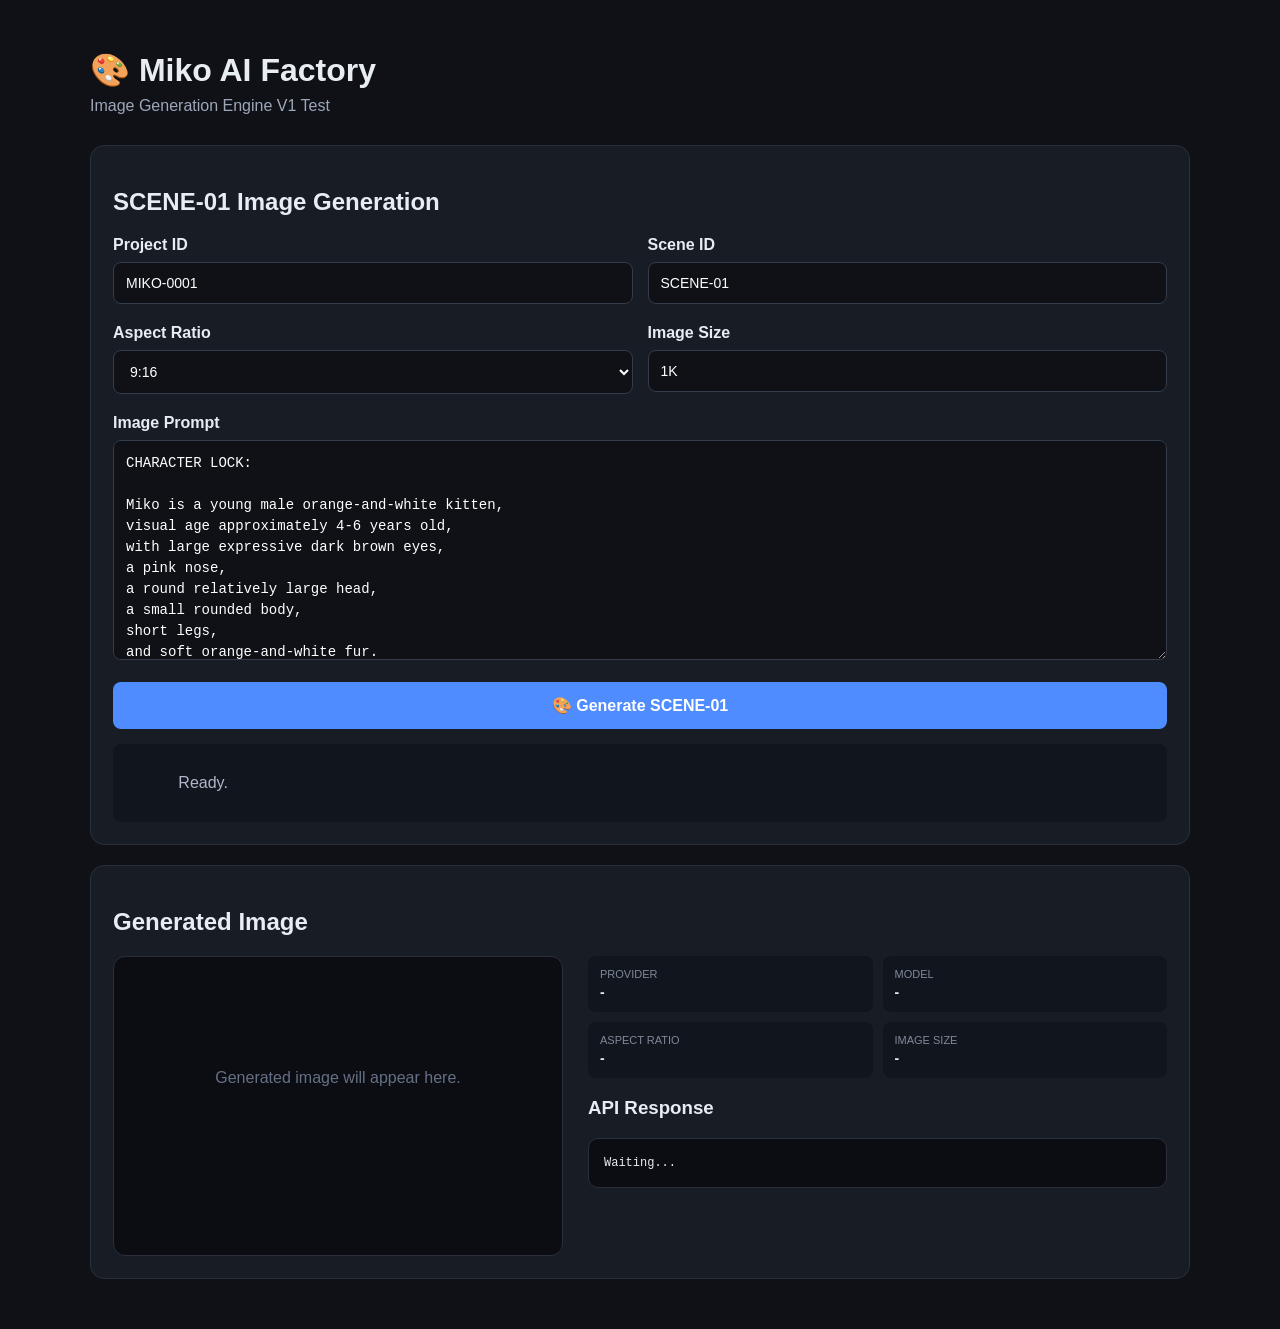
==== frontend/test/image.html @ 65951f98 "Create image.html" ====
<!DOCTYPE html>
<html lang="en">

<head>

    <meta charset="UTF-8">

    <meta
        name="viewport"
        content="width=device-width, initial-scale=1.0"
    >

    <title>Miko AI Factory - Image Engine Test</title>

    <style>

        * {
            box-sizing: border-box;
        }

        body {
            margin: 0;
            padding: 30px;
            background: #0f1117;
            color: #e8ecf3;
            font-family:
                Arial,
                Helvetica,
                sans-serif;
        }

        .container {
            max-width: 1100px;
            margin: 0 auto;
        }

        h1 {
            margin-bottom: 8px;
        }

        .subtitle {
            color: #9da7b8;
            margin-bottom: 30px;
        }

        .card {
            background: #181c25;
            border: 1px solid #292f3b;
            border-radius: 14px;
            padding: 22px;
            margin-bottom: 20px;
        }

        label {
            display: block;
            margin-bottom: 8px;
            font-weight: bold;
        }

        input,
        textarea,
        select {
            width: 100%;
            background: #0f1117;
            color: #ffffff;
            border: 1px solid #343b49;
            border-radius: 8px;
            padding: 12px;
            font-size: 14px;
        }

        textarea {
            min-height: 220px;
            resize: vertical;
            line-height: 1.5;
        }

        .row {
            display: grid;
            grid-template-columns: 1fr 1fr;
            gap: 15px;
            margin-bottom: 20px;
        }

        button {
            width: 100%;
            padding: 14px;
            border: none;
            border-radius: 8px;
            background: #4f8cff;
            color: white;
            font-size: 16px;
            font-weight: bold;
            cursor: pointer;
        }

        button:hover {
            background: #3979ed;
        }

        button:disabled {
            background: #3a4050;
            cursor: not-allowed;
        }

        .status {
            margin-top: 15px;
            padding: 12px;
            border-radius: 8px;
            background: #11151d;
            color: #aeb8c8;
            white-space: pre-wrap;
        }

        .result {
            display: grid;
            grid-template-columns: minmax(280px, 450px) 1fr;
            gap: 25px;
            align-items: start;
        }

        .image-container {
            background: #0b0d12;
            border: 1px solid #292f3b;
            border-radius: 12px;
            padding: 12px;
            text-align: center;
            min-height: 300px;
        }

        .image-container img {
            max-width: 100%;
            max-height: 700px;
            border-radius: 8px;
            display: none;
            margin: 0 auto;
        }

        .placeholder {
            color: #667085;
            padding: 100px 20px;
        }

        pre {
            background: #0b0d12;
            border: 1px solid #292f3b;
            border-radius: 10px;
            padding: 15px;
            overflow-x: auto;
            white-space: pre-wrap;
            word-break: break-word;
            font-size: 12px;
            line-height: 1.5;
        }

        .meta {
            display: grid;
            grid-template-columns: 1fr 1fr;
            gap: 10px;
            margin-bottom: 15px;
        }

        .meta-box {
            background: #11151d;
            border-radius: 8px;
            padding: 12px;
        }

        .meta-label {
            font-size: 11px;
            color: #7f8999;
            margin-bottom: 4px;
        }

        .meta-value {
            font-size: 14px;
            font-weight: bold;
        }

        @media (max-width: 800px) {

            body {
                padding: 15px;
            }

            .row,
            .result {
                grid-template-columns: 1fr;
            }

        }

    </style>

</head>


<body>

<div class="container">

    <h1>🎨 Miko AI Factory</h1>

    <div class="subtitle">
        Image Generation Engine V1 Test
    </div>


    <!-- INPUT -->

    <div class="card">

        <h2>SCENE-01 Image Generation</h2>

        <div class="row">

            <div>

                <label for="projectId">
                    Project ID
                </label>

                <input
                    id="projectId"
                    value="MIKO-0001"
                >

            </div>


            <div>

                <label for="sceneId">
                    Scene ID
                </label>

                <input
                    id="sceneId"
                    value="SCENE-01"
                >

            </div>

        </div>


        <div class="row">

            <div>

                <label for="aspectRatio">
                    Aspect Ratio
                </label>

                <select id="aspectRatio">

                    <option value="9:16">
                        9:16
                    </option>

                    <option value="16:9">
                        16:9
                    </option>

                    <option value="1:1">
                        1:1
                    </option>

                </select>

            </div>


            <div>

                <label for="imageSize">
                    Image Size
                </label>

                <input
                    value="1K"
                    disabled
                >

            </div>

        </div>


        <label for="prompt">
            Image Prompt
        </label>

        <textarea id="prompt">CHARACTER LOCK:

Miko is a young male orange-and-white kitten,
visual age approximately 4-6 years old,
with large expressive dark brown eyes,
a pink nose,
a round relatively large head,
a small rounded body,
short legs,
and soft orange-and-white fur.

Miko wears a bright blue hoodie with white drawstrings
and a paw-shaped pendant.

Miko does not wear shoes.

Miko is cheerful, curious, kind, playful,
friendly, brave, slightly clumsy, and helpful.


VISUAL STYLE:

Polished stylized 3D children's animation.

Colorful, warm, cheerful, safe, playful,
soft rounded shapes, expressive character design,
soft cinematic lighting, clean composition,
high visual clarity, child-friendly environment.

Target audience: children aged 3-8.

Vertical composition, 9:16 aspect ratio.


SCENE:

Location: Rainbow Park

Characters: Miko

Action:

Miko walks happily through a colorful sunny flower park
wearing his bright blue hoodie and paw-shaped pendant.
He notices something interesting on the ground
and stops to look down with a curious expression.


IMAGE REQUIREMENTS:

Create one clear vertical 9:16 production frame.

Show Miko clearly in the foreground.

Show Rainbow Park with colorful flowers
and a bright sunny atmosphere in the background.

Keep Miko's character identity consistent.

Do not introduce unnecessary characters.

Do not redesign Miko.

Do not add text, subtitles, logos, watermark,
or UI elements.

Create a clean, child-friendly composition
suitable as the starting frame for image-to-video generation.</textarea>


        <br><br>

        <button
            id="generateButton"
            onclick="generateImage()"
        >
            🎨 Generate SCENE-01
        </button>


        <div
            id="status"
            class="status"
        >
            Ready.
        </div>

    </div>


    <!-- RESULT -->

    <div class="card">

        <h2>Generated Image</h2>

        <div class="result">

            <div class="image-container">

                <div
                    id="placeholder"
                    class="placeholder"
                >
                    Generated image will appear here.
                </div>

                <img
                    id="generatedImage"
                    alt="Generated Miko Scene"
                >

            </div>


            <div>

                <div class="meta">

                    <div class="meta-box">

                        <div class="meta-label">
                            PROVIDER
                        </div>

                        <div
                            id="provider"
                            class="meta-value"
                        >
                            -
                        </div>

                    </div>


                    <div class="meta-box">

                        <div class="meta-label">
                            MODEL
                        </div>

                        <div
                            id="model"
                            class="meta-value"
                        >
                            -
                        </div>

                    </div>


                    <div class="meta-box">

                        <div class="meta-label">
                            ASPECT RATIO
                        </div>

                        <div
                            id="ratio"
                            class="meta-value"
                        >
                            -
                        </div>

                    </div>


                    <div class="meta-box">

                        <div class="meta-label">
                            IMAGE SIZE
                        </div>

                        <div
                            id="size"
                            class="meta-value"
                        >
                            -
                        </div>

                    </div>

                </div>


                <h3>API Response</h3>

                <pre id="output">Waiting...</pre>

            </div>

        </div>

    </div>

</div>


<script>

const API_URL =
    "https://miko-ai-factory.side-gs78.workers.dev";


async function generateImage() {

    const button =
        document.getElementById(
            "generateButton"
        );

    const status =
        document.getElementById(
            "status"
        );

    const output =
        document.getElementById(
            "output"
        );

    const image =
        document.getElementById(
            "generatedImage"
        );

    const placeholder =
        document.getElementById(
            "placeholder"
        );


    const projectId =
        document.getElementById(
            "projectId"
        ).value.trim();


    const sceneId =
        document.getElementById(
            "sceneId"
        ).value.trim();


    const prompt =
        document.getElementById(
            "prompt"
        ).value.trim();


    const aspectRatio =
        document.getElementById(
            "aspectRatio"
        ).value;


    if (!prompt) {

        status.textContent =
            "❌ Image prompt is required.";

        return;
    }


    button.disabled = true;

    button.textContent =
        "⏳ Generating...";


    status.textContent =
        "Sending request to Gemini Image Engine...";


    output.textContent =
        "Waiting for response...";


    image.style.display =
        "none";

    placeholder.style.display =
        "block";


    try {

        const response =
            await fetch(
                `${API_URL}/api/image/generate`,
                {
                    method: "POST",

                    headers: {
                        "Content-Type":
                            "application/json"
                    },

                    body: JSON.stringify({

                        project_id:
                            projectId,

                        scene_id:
                            sceneId,

                        prompt:
                            prompt,

                        aspect_ratio:
                            aspectRatio,

                        reference_images:
                            []

                    })
                }
            );


        const data =
            await response.json();


        output.textContent =
            JSON.stringify(
                data,
                null,
                2
            );


        if (!response.ok) {

            throw new Error(
                data.message ||
                "Image generation failed."
            );

        }


        if (
            !data.success ||
            !data.image
        ) {

            throw new Error(
                "Invalid image response."
            );

        }


        const result =
            data.image;


        document.getElementById(
            "provider"
        ).textContent =
            result.provider || "-";


        document.getElementById(
            "model"
        ).textContent =
            result.model || "-";


        document.getElementById(
            "ratio"
        ).textContent =
            result.aspect_ratio || "-";


        document.getElementById(
            "size"
        ).textContent =
            result.image_size || "-";


        if (!result.image_data) {

            throw new Error(
                "Image data was not returned."
            );

        }


        image.src =
            `data:${result.mime_type};base64,${result.image_data}`;


        image.onload =
            function () {

                image.style.display =
                    "block";

                placeholder.style.display =
                    "none";

                status.textContent =
                    "✅ Image generated successfully.";

            };


        image.onerror =
            function () {

                status.textContent =
                    "⚠️ Image data was received, but the browser could not display it.";

            };


    }
    catch (error) {

        console.error(
            error
        );


        status.textContent =
            "❌ " +
            error.message;


        output.textContent +=
            "\n\nERROR:\n" +
            error.message;

    }
    finally {

        button.disabled =
            false;

        button.textContent =
            "🎨 Generate SCENE-01";

    }

}

</script>

</body>

</html>
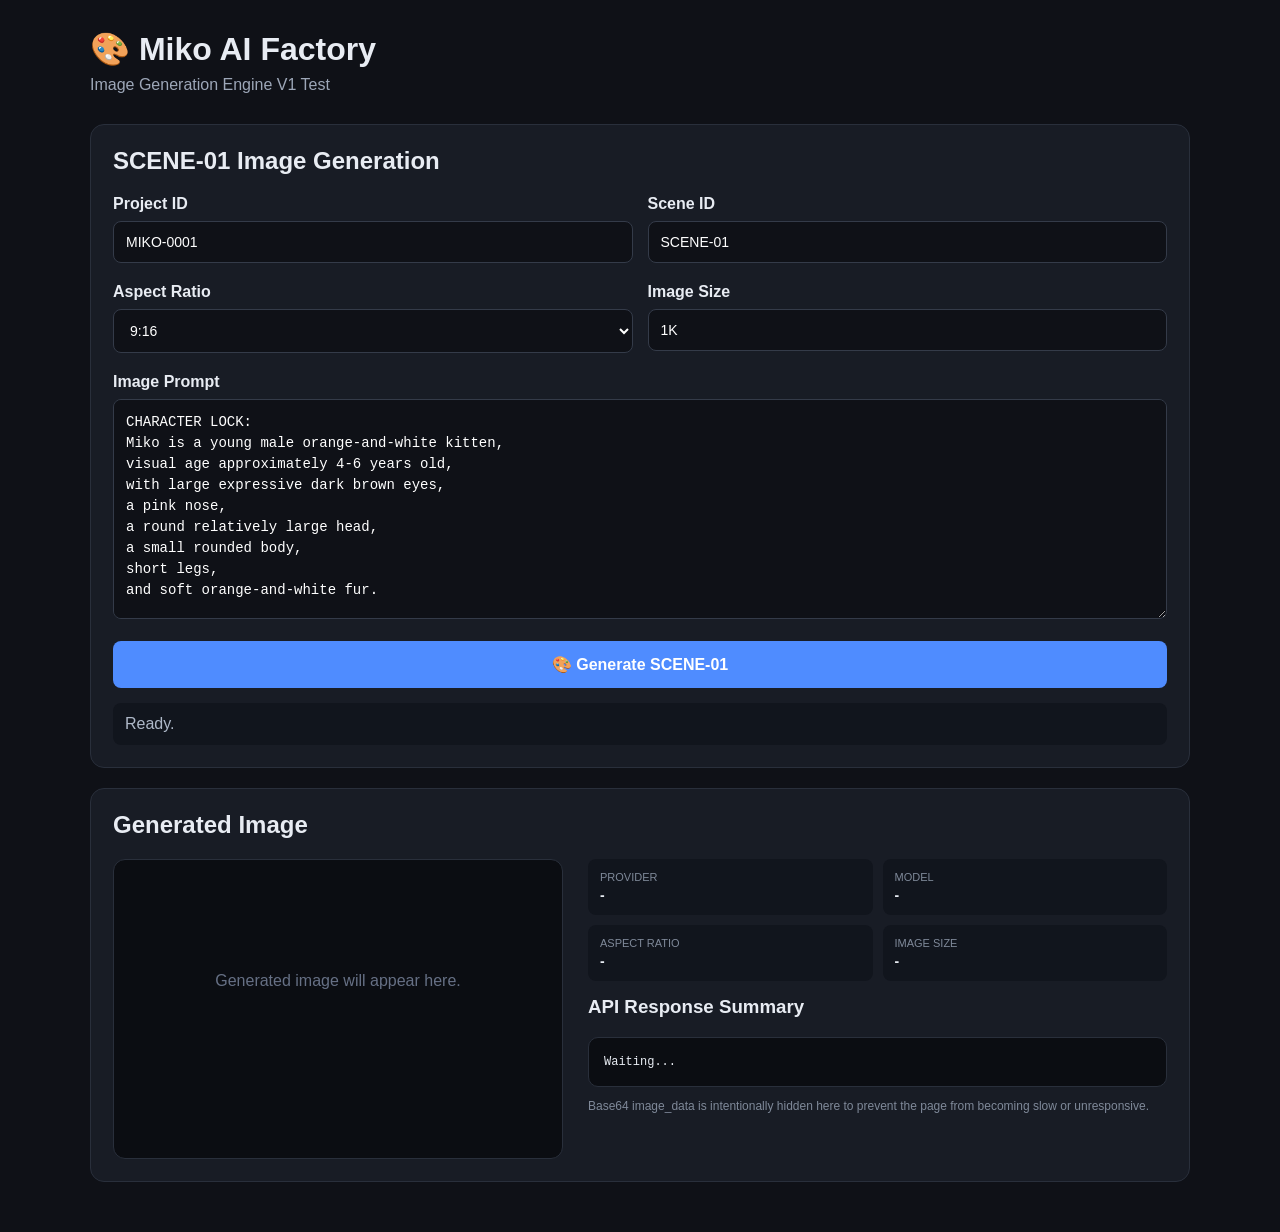
==== commit 01c5a2de: "Update image.html" ====
--- a/frontend/test/image.html
+++ b/frontend/test/image.html
@@ -1,298 +1,72 @@
 <!DOCTYPE html>
 <html lang="en">
-
 <head>
-
-    <meta charset="UTF-8">
-
-    <meta
-        name="viewport"
-        content="width=device-width, initial-scale=1.0"
-    >
-
-    <title>Miko AI Factory - Image Engine Test</title>
-
-    <style>
-
-        * {
-            box-sizing: border-box;
-        }
-
-        body {
-            margin: 0;
-            padding: 30px;
-            background: #0f1117;
-            color: #e8ecf3;
-            font-family:
-                Arial,
-                Helvetica,
-                sans-serif;
-        }
-
-        .container {
-            max-width: 1100px;
-            margin: 0 auto;
-        }
-
-        h1 {
-            margin-bottom: 8px;
-        }
-
-        .subtitle {
-            color: #9da7b8;
-            margin-bottom: 30px;
-        }
-
-        .card {
-            background: #181c25;
-            border: 1px solid #292f3b;
-            border-radius: 14px;
-            padding: 22px;
-            margin-bottom: 20px;
-        }
-
-        label {
-            display: block;
-            margin-bottom: 8px;
-            font-weight: bold;
-        }
-
-        input,
-        textarea,
-        select {
-            width: 100%;
-            background: #0f1117;
-            color: #ffffff;
-            border: 1px solid #343b49;
-            border-radius: 8px;
-            padding: 12px;
-            font-size: 14px;
-        }
-
-        textarea {
-            min-height: 220px;
-            resize: vertical;
-            line-height: 1.5;
-        }
-
-        .row {
-            display: grid;
-            grid-template-columns: 1fr 1fr;
-            gap: 15px;
-            margin-bottom: 20px;
-        }
-
-        button {
-            width: 100%;
-            padding: 14px;
-            border: none;
-            border-radius: 8px;
-            background: #4f8cff;
-            color: white;
-            font-size: 16px;
-            font-weight: bold;
-            cursor: pointer;
-        }
-
-        button:hover {
-            background: #3979ed;
-        }
-
-        button:disabled {
-            background: #3a4050;
-            cursor: not-allowed;
-        }
-
-        .status {
-            margin-top: 15px;
-            padding: 12px;
-            border-radius: 8px;
-            background: #11151d;
-            color: #aeb8c8;
-            white-space: pre-wrap;
-        }
-
-        .result {
-            display: grid;
-            grid-template-columns: minmax(280px, 450px) 1fr;
-            gap: 25px;
-            align-items: start;
-        }
-
-        .image-container {
-            background: #0b0d12;
-            border: 1px solid #292f3b;
-            border-radius: 12px;
-            padding: 12px;
-            text-align: center;
-            min-height: 300px;
-        }
-
-        .image-container img {
-            max-width: 100%;
-            max-height: 700px;
-            border-radius: 8px;
-            display: none;
-            margin: 0 auto;
-        }
-
-        .placeholder {
-            color: #667085;
-            padding: 100px 20px;
-        }
-
-        pre {
-            background: #0b0d12;
-            border: 1px solid #292f3b;
-            border-radius: 10px;
-            padding: 15px;
-            overflow-x: auto;
-            white-space: pre-wrap;
-            word-break: break-word;
-            font-size: 12px;
-            line-height: 1.5;
-        }
-
-        .meta {
-            display: grid;
-            grid-template-columns: 1fr 1fr;
-            gap: 10px;
-            margin-bottom: 15px;
-        }
-
-        .meta-box {
-            background: #11151d;
-            border-radius: 8px;
-            padding: 12px;
-        }
-
-        .meta-label {
-            font-size: 11px;
-            color: #7f8999;
-            margin-bottom: 4px;
-        }
-
-        .meta-value {
-            font-size: 14px;
-            font-weight: bold;
-        }
-
-        @media (max-width: 800px) {
-
-            body {
-                padding: 15px;
-            }
-
-            .row,
-            .result {
-                grid-template-columns: 1fr;
-            }
-
-        }
-
-    </style>
-
+<meta charset="UTF-8">
+<meta name="viewport" content="width=device-width, initial-scale=1.0">
+<title>Miko AI Factory - Image Engine Test</title>
+<style>
+*{box-sizing:border-box}
+body{margin:0;padding:30px;background:#0f1117;color:#e8ecf3;font-family:Arial,Helvetica,sans-serif}
+.container{max-width:1100px;margin:auto}
+.card{background:#181c25;border:1px solid #292f3b;border-radius:14px;padding:22px;margin-bottom:20px}
+h1{margin:0 0 8px}.subtitle{color:#9da7b8;margin-bottom:30px}
+h2,h3{margin-top:0}
+.row{display:grid;grid-template-columns:1fr 1fr;gap:15px;margin-bottom:20px}
+label{display:block;margin-bottom:8px;font-weight:bold}
+input,textarea,select{width:100%;background:#0f1117;color:#fff;border:1px solid #343b49;border-radius:8px;padding:12px;font-size:14px}
+textarea{min-height:220px;resize:vertical;line-height:1.5}
+button{width:100%;padding:14px;border:0;border-radius:8px;background:#4f8cff;color:#fff;font-size:16px;font-weight:bold;cursor:pointer}
+button:disabled{background:#3a4050;cursor:not-allowed}
+.status{margin-top:15px;padding:12px;border-radius:8px;background:#11151d;color:#aeb8c8;white-space:pre-wrap}
+.result{display:grid;grid-template-columns:minmax(280px,450px) 1fr;gap:25px;align-items:start}
+.image-container{background:#0b0d12;border:1px solid #292f3b;border-radius:12px;padding:12px;text-align:center;min-height:300px}
+.image-container img{max-width:100%;max-height:700px;border-radius:8px;display:none;margin:auto}
+.placeholder{color:#667085;padding:100px 20px}
+.meta{display:grid;grid-template-columns:1fr 1fr;gap:10px;margin-bottom:15px}
+.meta-box{background:#11151d;border-radius:8px;padding:12px}
+.meta-label{font-size:11px;color:#7f8999;margin-bottom:4px}
+.meta-value{font-size:14px;font-weight:bold;word-break:break-word}
+pre{background:#0b0d12;border:1px solid #292f3b;border-radius:10px;padding:15px;overflow:auto;white-space:pre-wrap;word-break:break-word;font-size:12px;line-height:1.5}
+.notice{font-size:12px;color:#7f8999;margin-top:8px}
+@media(max-width:800px){body{padding:15px}.row,.result{grid-template-columns:1fr}}
+</style>
 </head>
-
-
 <body>
-
 <div class="container">
-
-    <h1>🎨 Miko AI Factory</h1>
-
-    <div class="subtitle">
-        Image Generation Engine V1 Test
-    </div>
-
-
-    <!-- INPUT -->
-
-    <div class="card">
-
-        <h2>SCENE-01 Image Generation</h2>
-
-        <div class="row">
-
-            <div>
-
-                <label for="projectId">
-                    Project ID
-                </label>
-
-                <input
-                    id="projectId"
-                    value="MIKO-0001"
-                >
-
-            </div>
-
-
-            <div>
-
-                <label for="sceneId">
-                    Scene ID
-                </label>
-
-                <input
-                    id="sceneId"
-                    value="SCENE-01"
-                >
-
-            </div>
-
-        </div>
-
-
-        <div class="row">
-
-            <div>
-
-                <label for="aspectRatio">
-                    Aspect Ratio
-                </label>
-
-                <select id="aspectRatio">
-
-                    <option value="9:16">
-                        9:16
-                    </option>
-
-                    <option value="16:9">
-                        16:9
-                    </option>
-
-                    <option value="1:1">
-                        1:1
-                    </option>
-
-                </select>
-
-            </div>
-
-
-            <div>
-
-                <label for="imageSize">
-                    Image Size
-                </label>
-
-                <input
-                    value="1K"
-                    disabled
-                >
-
-            </div>
-
-        </div>
-
-
-        <label for="prompt">
-            Image Prompt
-        </label>
-
-        <textarea id="prompt">CHARACTER LOCK:
-
+<h1>🎨 Miko AI Factory</h1>
+<div class="subtitle">Image Generation Engine V1 Test</div>
+
+<div class="card">
+<h2>SCENE-01 Image Generation</h2>
+
+<div class="row">
+<div>
+<label for="projectId">Project ID</label>
+<input id="projectId" value="MIKO-0001">
+</div>
+<div>
+<label for="sceneId">Scene ID</label>
+<input id="sceneId" value="SCENE-01">
+</div>
+</div>
+
+<div class="row">
+<div>
+<label for="aspectRatio">Aspect Ratio</label>
+<select id="aspectRatio">
+<option value="9:16">9:16</option>
+<option value="16:9">16:9</option>
+<option value="1:1">1:1</option>
+</select>
+</div>
+<div>
+<label>Image Size</label>
+<input value="1K" disabled>
+</div>
+</div>
+
+<label for="prompt">Image Prompt</label>
+<textarea id="prompt">CHARACTER LOCK:
 Miko is a young male orange-and-white kitten,
 visual age approximately 4-6 years old,
 with large expressive dark brown eyes,
@@ -310,439 +84,180 @@
 Miko is cheerful, curious, kind, playful,
 friendly, brave, slightly clumsy, and helpful.
 
-
 VISUAL STYLE:
-
 Polished stylized 3D children's animation.
-
 Colorful, warm, cheerful, safe, playful,
 soft rounded shapes, expressive character design,
 soft cinematic lighting, clean composition,
 high visual clarity, child-friendly environment.
 
 Target audience: children aged 3-8.
-
 Vertical composition, 9:16 aspect ratio.
 
-
 SCENE:
-
 Location: Rainbow Park
-
 Characters: Miko
 
 Action:
-
 Miko walks happily through a colorful sunny flower park
 wearing his bright blue hoodie and paw-shaped pendant.
 He notices something interesting on the ground
 and stops to look down with a curious expression.
 
-
 IMAGE REQUIREMENTS:
-
 Create one clear vertical 9:16 production frame.
-
 Show Miko clearly in the foreground.
-
 Show Rainbow Park with colorful flowers
 and a bright sunny atmosphere in the background.
-
 Keep Miko's character identity consistent.
-
 Do not introduce unnecessary characters.
-
 Do not redesign Miko.
-
 Do not add text, subtitles, logos, watermark,
 or UI elements.
-
 Create a clean, child-friendly composition
 suitable as the starting frame for image-to-video generation.</textarea>
 
-
-        <br><br>
-
-        <button
-            id="generateButton"
-            onclick="generateImage()"
-        >
-            🎨 Generate SCENE-01
-        </button>
-
-
-        <div
-            id="status"
-            class="status"
-        >
-            Ready.
-        </div>
-
-    </div>
-
-
-    <!-- RESULT -->
-
-    <div class="card">
-
-        <h2>Generated Image</h2>
-
-        <div class="result">
-
-            <div class="image-container">
-
-                <div
-                    id="placeholder"
-                    class="placeholder"
-                >
-                    Generated image will appear here.
-                </div>
-
-                <img
-                    id="generatedImage"
-                    alt="Generated Miko Scene"
-                >
-
-            </div>
-
-
-            <div>
-
-                <div class="meta">
-
-                    <div class="meta-box">
-
-                        <div class="meta-label">
-                            PROVIDER
-                        </div>
-
-                        <div
-                            id="provider"
-                            class="meta-value"
-                        >
-                            -
-                        </div>
-
-                    </div>
-
-
-                    <div class="meta-box">
-
-                        <div class="meta-label">
-                            MODEL
-                        </div>
-
-                        <div
-                            id="model"
-                            class="meta-value"
-                        >
-                            -
-                        </div>
-
-                    </div>
-
-
-                    <div class="meta-box">
-
-                        <div class="meta-label">
-                            ASPECT RATIO
-                        </div>
-
-                        <div
-                            id="ratio"
-                            class="meta-value"
-                        >
-                            -
-                        </div>
-
-                    </div>
-
-
-                    <div class="meta-box">
-
-                        <div class="meta-label">
-                            IMAGE SIZE
-                        </div>
-
-                        <div
-                            id="size"
-                            class="meta-value"
-                        >
-                            -
-                        </div>
-
-                    </div>
-
-                </div>
-
-
-                <h3>API Response</h3>
-
-                <pre id="output">Waiting...</pre>
-
-            </div>
-
-        </div>
-
-    </div>
-
-</div>
-
+<br><br>
+<button id="generateButton" onclick="generateImage()">🎨 Generate SCENE-01</button>
+<div id="status" class="status">Ready.</div>
+</div>
+
+<div class="card">
+<h2>Generated Image</h2>
+<div class="result">
+<div class="image-container">
+<div id="placeholder" class="placeholder">Generated image will appear here.</div>
+<img id="generatedImage" alt="Generated Miko Scene">
+</div>
+
+<div>
+<div class="meta">
+<div class="meta-box"><div class="meta-label">PROVIDER</div><div id="provider" class="meta-value">-</div></div>
+<div class="meta-box"><div class="meta-label">MODEL</div><div id="model" class="meta-value">-</div></div>
+<div class="meta-box"><div class="meta-label">ASPECT RATIO</div><div id="ratio" class="meta-value">-</div></div>
+<div class="meta-box"><div class="meta-label">IMAGE SIZE</div><div id="size" class="meta-value">-</div></div>
+</div>
+
+<h3>API Response Summary</h3>
+<pre id="output">Waiting...</pre>
+<div class="notice">Base64 image_data is intentionally hidden here to prevent the page from becoming slow or unresponsive.</div>
+</div>
+</div>
+</div>
+</div>
 
 <script>
-
-const API_URL =
-    "https://miko-ai-factory.side-gs78.workers.dev";
-
+const API_URL = "https://miko-ai-factory.side-gs78.workers.dev";
+
+function setOutputSummary(data, fallbackProjectId, fallbackSceneId) {
+    const result = data && data.image ? data.image : {};
+
+    const summary = {
+        success: data && data.success === true,
+        project_id: result.project_id || fallbackProjectId,
+        scene_id: result.scene_id || fallbackSceneId,
+        status: result.status || "-",
+        provider: result.provider || "-",
+        model: result.model || "-",
+        mime_type: result.mime_type || "-",
+        aspect_ratio: result.aspect_ratio || "-",
+        image_size: result.image_size || "-",
+        image_data: result.image_data
+            ? "[BASE64 IMAGE DATA HIDDEN]"
+            : "[not returned]"
+    };
+
+    document.getElementById("output").textContent =
+        JSON.stringify(summary, null, 2);
+}
 
 async function generateImage() {
-
-    const button =
-        document.getElementById(
-            "generateButton"
-        );
-
-    const status =
-        document.getElementById(
-            "status"
-        );
-
-    const output =
-        document.getElementById(
-            "output"
-        );
-
-    const image =
-        document.getElementById(
-            "generatedImage"
-        );
-
-    const placeholder =
-        document.getElementById(
-            "placeholder"
-        );
-
-
-    const projectId =
-        document.getElementById(
-            "projectId"
-        ).value.trim();
-
-
-    const sceneId =
-        document.getElementById(
-            "sceneId"
-        ).value.trim();
-
-
-    const prompt =
-        document.getElementById(
-            "prompt"
-        ).value.trim();
-
-
-    const aspectRatio =
-        document.getElementById(
-            "aspectRatio"
-        ).value;
-
+    const button = document.getElementById("generateButton");
+    const status = document.getElementById("status");
+    const output = document.getElementById("output");
+    const image = document.getElementById("generatedImage");
+    const placeholder = document.getElementById("placeholder");
+
+    const projectId = document.getElementById("projectId").value.trim();
+    const sceneId = document.getElementById("sceneId").value.trim();
+    const prompt = document.getElementById("prompt").value.trim();
+    const aspectRatio = document.getElementById("aspectRatio").value;
 
     if (!prompt) {
-
-        status.textContent =
-            "❌ Image prompt is required.";
-
+        status.textContent = "❌ Image prompt is required.";
         return;
     }
 
-
     button.disabled = true;
-
-    button.textContent =
-        "⏳ Generating...";
-
-
-    status.textContent =
-        "Sending request to Gemini Image Engine...";
-
-
-    output.textContent =
-        "Waiting for response...";
-
-
-    image.style.display =
-        "none";
-
-    placeholder.style.display =
-        "block";
-
+    button.textContent = "⏳ Generating...";
+    status.textContent = "Sending request to Image Engine...";
+    output.textContent = "Waiting for response...";
+    image.style.display = "none";
+    image.removeAttribute("src");
+    placeholder.style.display = "block";
 
     try {
-
-        const response =
-            await fetch(
-                `${API_URL}/api/image/generate`,
-                {
-                    method: "POST",
-
-                    headers: {
-                        "Content-Type":
-                            "application/json"
-                    },
-
-                    body: JSON.stringify({
-
-                        project_id:
-                            projectId,
-
-                        scene_id:
-                            sceneId,
-
-                        prompt:
-                            prompt,
-
-                        aspect_ratio:
-                            aspectRatio,
-
-                        reference_images:
-                            []
-
-                    })
-                }
-            );
-
-
-        const data =
-            await response.json();
-
-
-        output.textContent =
-            JSON.stringify(
-                data,
-                null,
-                2
-            );
-
+        const response = await fetch(`${API_URL}/api/image/generate`, {
+            method: "POST",
+            headers: {"Content-Type": "application/json"},
+            body: JSON.stringify({
+                project_id: projectId,
+                scene_id: sceneId,
+                prompt: prompt,
+                aspect_ratio: aspectRatio,
+                reference_images: []
+            })
+        });
+
+        const data = await response.json();
+
+        // Never render the complete API response because image_data is huge.
+        setOutputSummary(data, projectId, sceneId);
 
         if (!response.ok) {
-
-            throw new Error(
-                data.message ||
-                "Image generation failed."
-            );
-
+            throw new Error(data.message || "Image generation failed.");
         }
 
-
-        if (
-            !data.success ||
-            !data.image
-        ) {
-
-            throw new Error(
-                "Invalid image response."
-            );
-
+        if (!data.success || !data.image) {
+            throw new Error("Invalid image response.");
         }
 
-
-        const result =
-            data.image;
-
-
-        document.getElementById(
-            "provider"
-        ).textContent =
-            result.provider || "-";
-
-
-        document.getElementById(
-            "model"
-        ).textContent =
-            result.model || "-";
-
-
-        document.getElementById(
-            "ratio"
-        ).textContent =
-            result.aspect_ratio || "-";
-
-
-        document.getElementById(
-            "size"
-        ).textContent =
-            result.image_size || "-";
-
+        const result = data.image;
+
+        document.getElementById("provider").textContent = result.provider || "-";
+        document.getElementById("model").textContent = result.model || "-";
+        document.getElementById("ratio").textContent = result.aspect_ratio || "-";
+        document.getElementById("size").textContent = result.image_size || "-";
 
         if (!result.image_data) {
-
-            throw new Error(
-                "Image data was not returned."
-            );
-
+            throw new Error("Image data was not returned.");
         }
 
-
-        image.src =
-            `data:${result.mime_type};base64,${result.image_data}`;
-
-
-        image.onload =
-            function () {
-
-                image.style.display =
-                    "block";
-
-                placeholder.style.display =
-                    "none";
-
-                status.textContent =
-                    "✅ Image generated successfully.";
-
-            };
-
-
-        image.onerror =
-            function () {
-
-                status.textContent =
-                    "⚠️ Image data was received, but the browser could not display it.";
-
-            };
-
-
+        image.onload = function() {
+            image.style.display = "block";
+            placeholder.style.display = "none";
+            status.textContent = "✅ Image generated successfully.";
+        };
+
+        image.onerror = function() {
+            status.textContent =
+                "⚠️ Image data was received, but the browser could not display it.";
+        };
+
+        image.src = `data:${result.mime_type};base64,${result.image_data}`;
+    } catch (error) {
+        console.error(error);
+
+        status.textContent = "❌ " + error.message;
+        output.textContent = JSON.stringify({
+            success: false,
+            error: error.message
+        }, null, 2);
+    } finally {
+        button.disabled = false;
+        button.textContent = "🎨 Generate SCENE-01";
     }
-    catch (error) {
-
-        console.error(
-            error
-        );
-
-
-        status.textContent =
-            "❌ " +
-            error.message;
-
-
-        output.textContent +=
-            "\n\nERROR:\n" +
-            error.message;
-
-    }
-    finally {
-
-        button.disabled =
-            false;
-
-        button.textContent =
-            "🎨 Generate SCENE-01";
-
-    }
-
 }
-
 </script>
-
 </body>
-
 </html>
